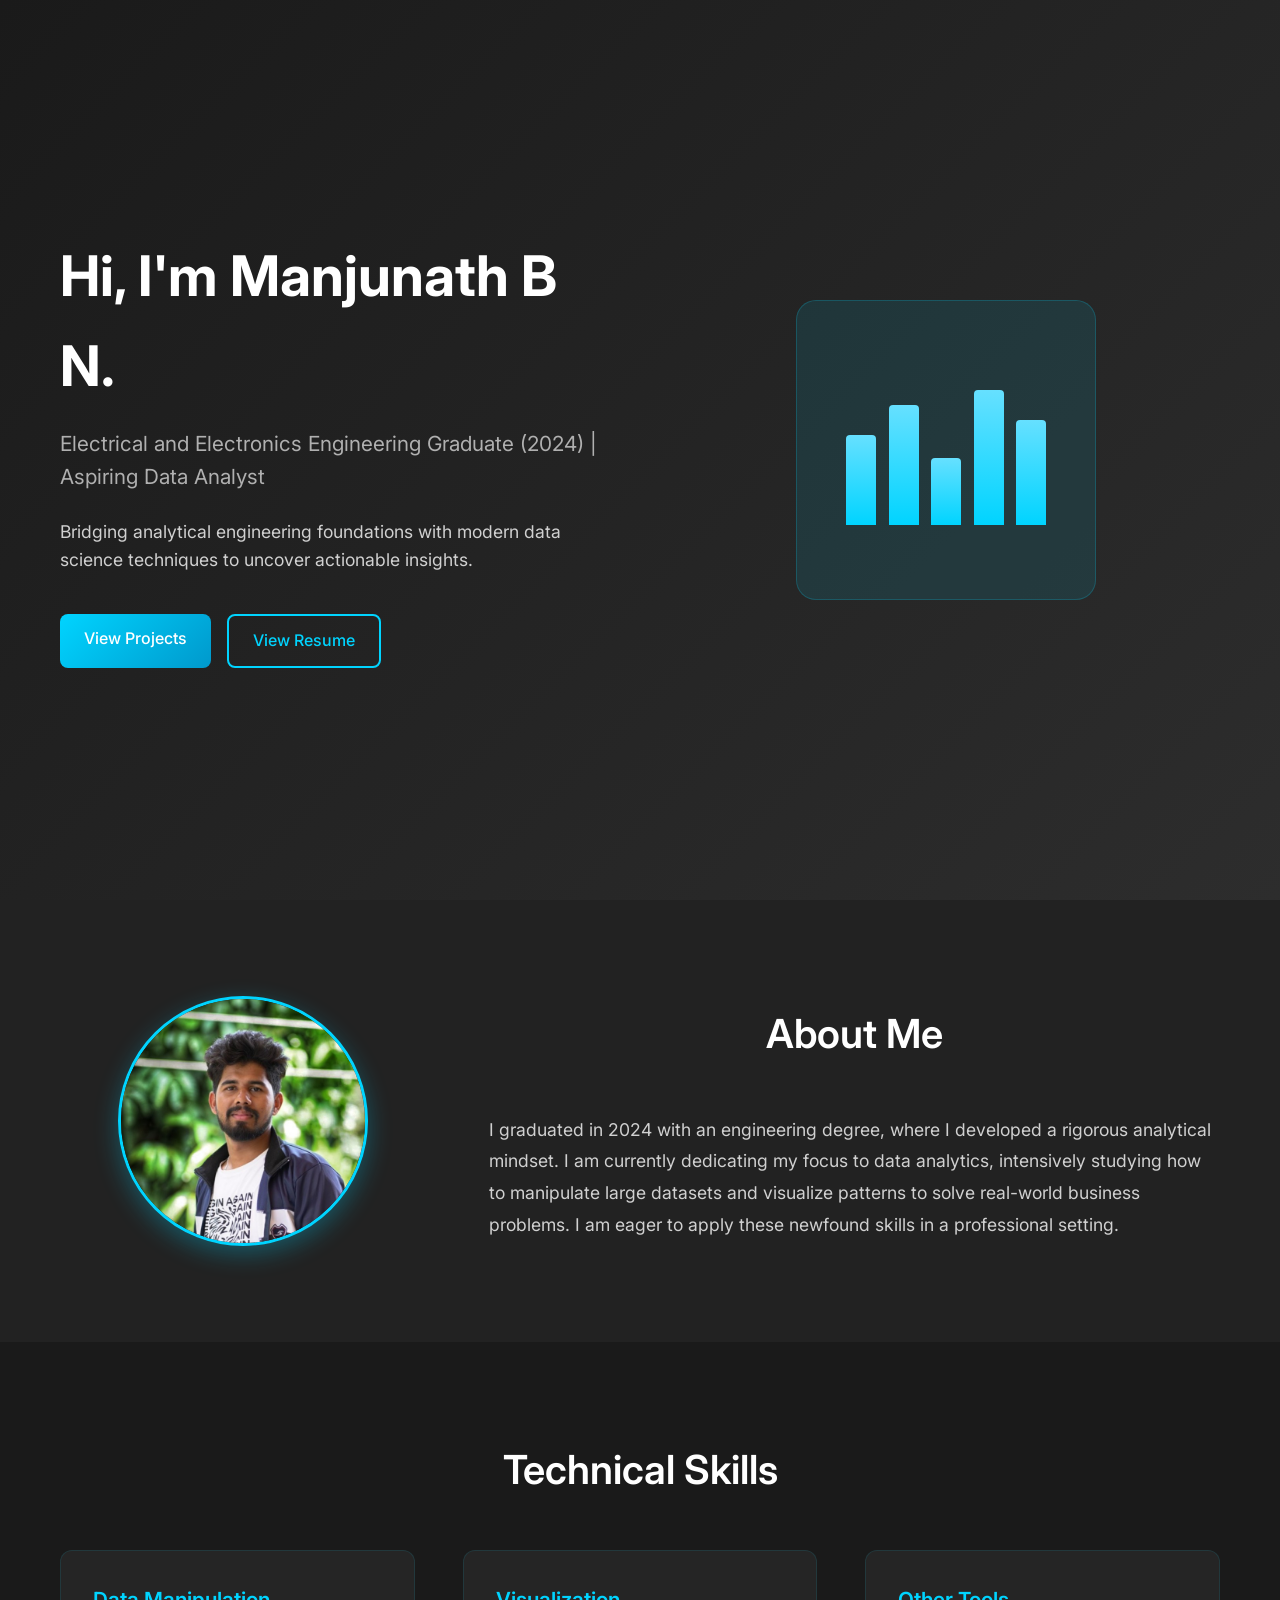
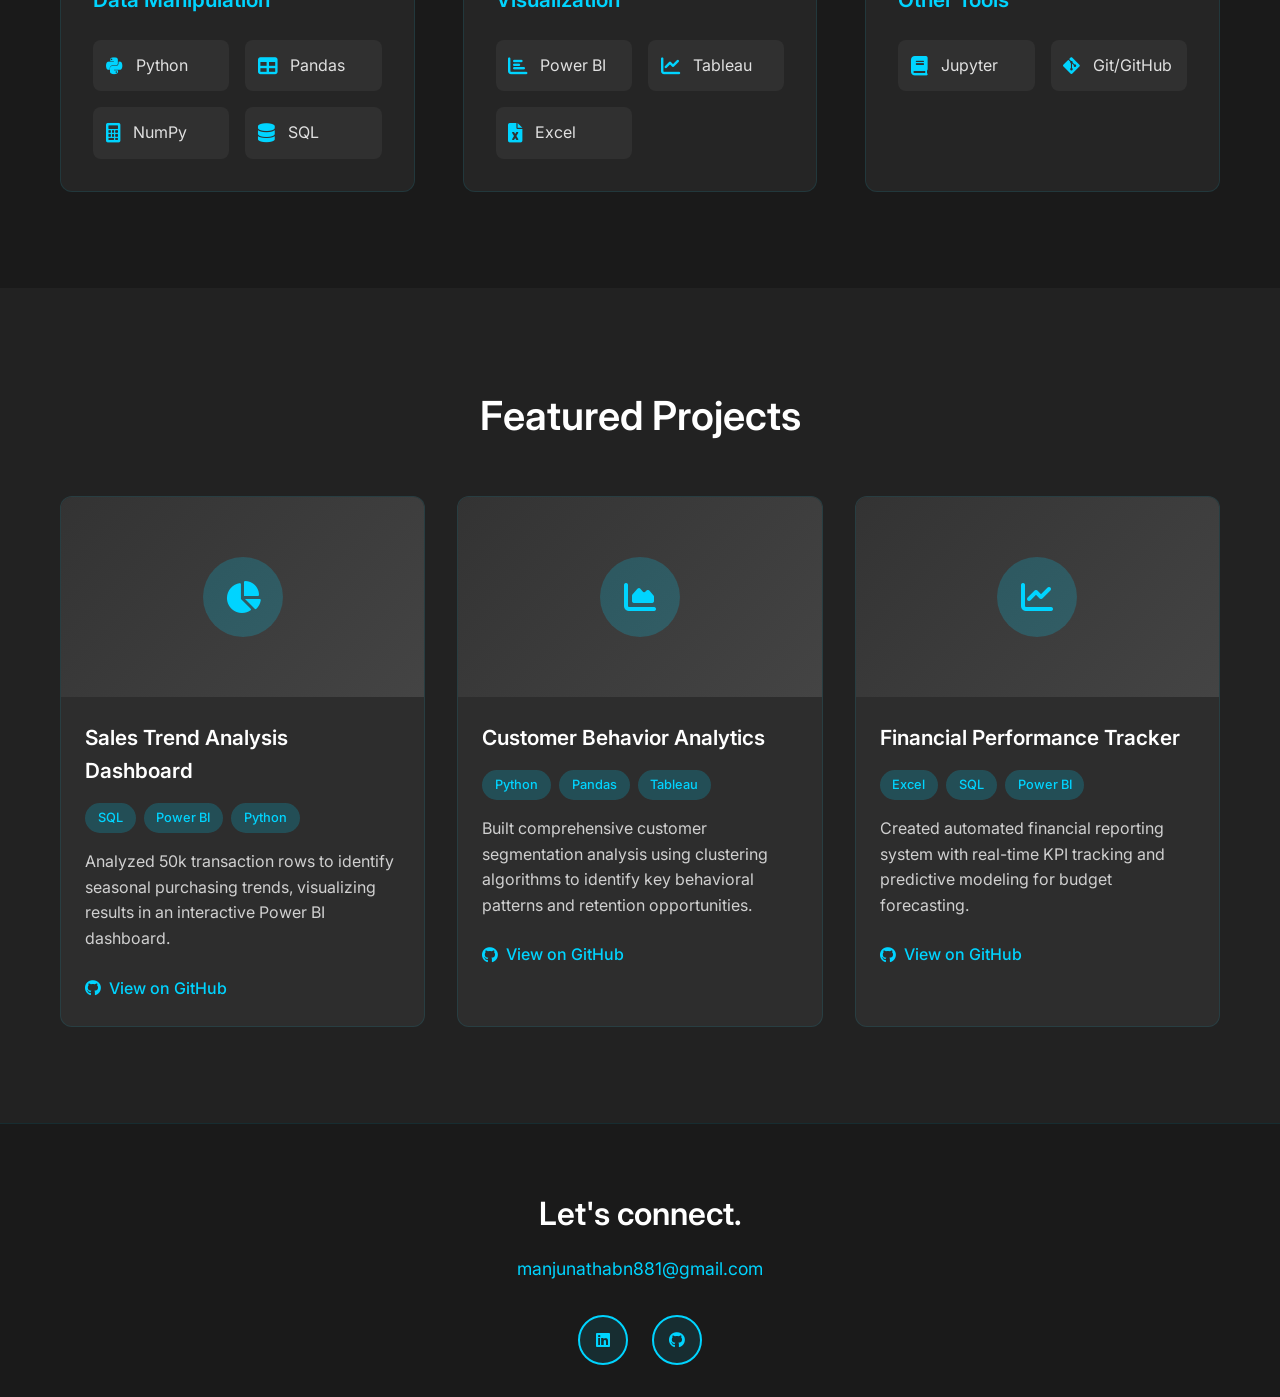
==== index.html @ ed38e269 "first commit" ====
<!DOCTYPE html>
<html lang="en">
<head>
    <meta charset="UTF-8">
    <meta name="viewport" content="width=device-width, initial-scale=1.0">
    <title>Manjunath B N - Data Analyst Portfolio</title>
    <link rel="stylesheet" href="styles.css">
    <link href="https://fonts.googleapis.com/css2?family=Inter:wght@300;400;500;600;700&display=swap" rel="stylesheet">
    <link rel="stylesheet" href="https://cdnjs.cloudflare.com/ajax/libs/font-awesome/6.0.0/css/all.min.css">
</head>
<body>
    <!-- Hero Section -->
    <section id="hero" class="hero-section">
        <div class="container">
            <div class="hero-content">
                <div class="hero-text">
                    <h1 class="hero-title">Hi, I'm <span class="highlight">Manjunath B N</span>.</h1>
                    <h2 class="hero-subtitle">Electrical and Electronics Engineering Graduate (2024) | Aspiring Data Analyst</h2>
                    <p class="hero-description">
                        Bridging analytical engineering foundations with modern data science techniques to uncover actionable insights.
                    </p>
                    <div class="hero-buttons">
                        <a href="#projects" class="btn btn-primary">View Projects</a>
                        <a href="https://drive.google.com/file/d/1-v54ulSAYybI1Sv2EeE9hw1jG95LK19h/view?usp=sharing" target="_blank" class="btn btn-secondary">View Resume</a>
                    </div>
                </div>
                <div class="hero-visual">
                    <div class="data-visualization">
                        <div class="chart-container">
                            <div class="bar-chart">
                                <div class="bar" style="height: 60%"></div>
                                <div class="bar" style="height: 80%"></div>
                                <div class="bar" style="height: 45%"></div>
                                <div class="bar" style="height: 90%"></div>
                                <div class="bar" style="height: 70%"></div>
                            </div>
                        </div>
                    </div>
                </div>
            </div>
        </div>
    </section>

    <!-- About Section -->
    <section id="about" class="about-section">
        <div class="container">
            <div class="about-content">
                <div class="about-image">
                    <div class="profile-photo">
                        <img src="Profile.jpg" alt="Manjunath B N - Data Analyst" />
                    </div>
                </div>
                <div class="about-text">
                    <h2 class="section-title">About Me</h2>
                    <p class="about-description">
                        I graduated in 2024 with an engineering degree, where I developed a rigorous analytical mindset. 
                        I am currently dedicating my focus to data analytics, intensively studying how to manipulate 
                        large datasets and visualize patterns to solve real-world business problems. I am eager to 
                        apply these newfound skills in a professional setting.
                    </p>
                </div>
            </div>
        </div>
    </section>

    <!-- Skills Section -->
    <section id="skills" class="skills-section">
        <div class="container">
            <h2 class="section-title">Technical Skills</h2>
            <div class="skills-grid">
                <div class="skill-category">
                    <h3 class="category-title">Data Manipulation</h3>
                    <div class="skill-items">
                        <div class="skill-item">
                            <i class="fab fa-python"></i>
                            <span>Python</span>
                        </div>
                        <div class="skill-item">
                            <i class="fas fa-table"></i>
                            <span>Pandas</span>
                        </div>
                        <div class="skill-item">
                            <i class="fas fa-calculator"></i>
                            <span>NumPy</span>
                        </div>
                        <div class="skill-item">
                            <i class="fas fa-database"></i>
                            <span>SQL</span>
                        </div>
                    </div>
                </div>
                <div class="skill-category">
                    <h3 class="category-title">Visualization</h3>
                    <div class="skill-items">
                        <div class="skill-item">
                            <i class="fas fa-chart-bar"></i>
                            <span>Power BI</span>
                        </div>
                        <div class="skill-item">
                            <i class="fas fa-chart-line"></i>
                            <span>Tableau</span>
                        </div>
                        <div class="skill-item">
                            <i class="fas fa-file-excel"></i>
                            <span>Excel</span>
                        </div>
                    </div>
                </div>
                <div class="skill-category">
                    <h3 class="category-title">Other Tools</h3>
                    <div class="skill-items">
                        <div class="skill-item">
                            <i class="fas fa-book"></i>
                            <span>Jupyter</span>
                        </div>
                        <div class="skill-item">
                            <i class="fab fa-git-alt"></i>
                            <span>Git/GitHub</span>
                        </div>
                    </div>
                </div>
            </div>
        </div>
    </section>

    <!-- Projects Section -->
    <section id="projects" class="projects-section">
        <div class="container">
            <h2 class="section-title">Featured Projects</h2>
            <div class="projects-grid">
                <div class="project-card">
                    <div class="project-image">
                        <div class="dashboard-placeholder">
                            <i class="fas fa-chart-pie"></i>
                        </div>
                    </div>
                    <div class="project-content">
                        <h3 class="project-title">Sales Trend Analysis Dashboard</h3>
                        <div class="project-tags">
                            <span class="tag">SQL</span>
                            <span class="tag">Power BI</span>
                            <span class="tag">Python</span>
                        </div>
                        <p class="project-description">
                            Analyzed 50k transaction rows to identify seasonal purchasing trends, 
                            visualizing results in an interactive Power BI dashboard.
                        </p>
                        <a href="https://github.com/Jzun-881/Aspiring-Data-Analyst/blob/8c125bbec75d2cda4613bd0d195c9a597727041c/Excel%20Project%20Dataset.xlsx" target="_blank" class="project-link">
                            <i class="fab fa-github"></i>
                            View on GitHub
                        </a>
                    </div>
                </div>

                <div class="project-card">
                    <div class="project-image">
                        <div class="dashboard-placeholder">
                            <i class="fas fa-chart-area"></i>
                        </div>
                    </div>
                    <div class="project-content">
                        <h3 class="project-title">Customer Behavior Analytics</h3>
                        <div class="project-tags">
                            <span class="tag">Python</span>
                            <span class="tag">Pandas</span>
                            <span class="tag">Tableau</span>
                        </div>
                        <p class="project-description">
                            Built comprehensive customer segmentation analysis using clustering algorithms 
                            to identify key behavioral patterns and retention opportunities.
                        </p>
                        <a href="https://github.com/Jzun-881/Aspiring-Data-Analyst/blob/8c125bbec75d2cda4613bd0d195c9a597727041c/Excel%20Project%20Dataset.xlsx" target="_blank" class="project-link">
                            <i class="fab fa-github"></i>
                            View on GitHub
                        </a>
                    </div>
                </div>

                <div class="project-card">
                    <div class="project-image">
                        <div class="dashboard-placeholder">
                            <i class="fas fa-chart-line"></i>
                        </div>
                    </div>
                    <div class="project-content">
                        <h3 class="project-title">Financial Performance Tracker</h3>
                        <div class="project-tags">
                            <span class="tag">Excel</span>
                            <span class="tag">SQL</span>
                            <span class="tag">Power BI</span>
                        </div>
                        <p class="project-description">
                            Created automated financial reporting system with real-time KPI tracking 
                            and predictive modeling for budget forecasting.
                        </p>
                        <a href="https://github.com/Jzun-881/Aspiring-Data-Analyst/blob/8c125bbec75d2cda4613bd0d195c9a597727041c/Excel%20Project%20Dataset.xlsx" target="_blank" class="project-link">
                            <i class="fab fa-github"></i>
                            View on GitHub
                        </a>
                    </div>
                </div>
            </div>
        </div>
    </section>

    <!-- Footer -->
    <footer class="footer">
        <div class="container">
            <div class="footer-content">
                <h3 class="footer-title">Let's connect.</h3>
                <p class="footer-email">manjunathabn881@gmail.com</p>
                <div class="social-links">
                    <a href="https://www.linkedin.com/company/google" target="_blank" class="social-link">
                        <i class="fab fa-linkedin"></i>
                    </a>
                    <a href="https://github.com/google" target="_blank" class="social-link">
                        <i class="fab fa-github"></i>
                    </a>
                </div>
            </div>
        </div>
    </footer>

    <script src="script.js"></script>
</body>
</html>
---- styles.css ----
/* Reset and Base Styles */
* {
    margin: 0;
    padding: 0;
    box-sizing: border-box;
}

body {
    font-family: 'Inter', sans-serif;
    background-color: #1a1a1a;
    color: #e0e0e0;
    line-height: 1.6;
    overflow-x: hidden;
}

.container {
    max-width: 1200px;
    margin: 0 auto;
    padding: 0 20px;
}

/* Typography */
.section-title {
    font-size: 2.5rem;
    font-weight: 600;
    margin-bottom: 3rem;
    text-align: center;
    color: #ffffff;
}

/* Hero Section */
.hero-section {
    min-height: 100vh;
    display: flex;
    align-items: center;
    background: linear-gradient(135deg, #1a1a1a 0%, #2d2d2d 100%);
    position: relative;
}

.hero-content {
    display: grid;
    grid-template-columns: 1fr 1fr;
    gap: 4rem;
    align-items: center;
}

.hero-title {
    font-size: 3.5rem;
    font-weight: 700;
    margin-bottom: 1rem;
    color: #ffffff;
    opacity: 0;
    transform: translateX(-50px);
    animation: slideInLeft 1s ease-out 0.5s forwards;
}

.highlight {
    color: #00d4ff;
}

.hero-subtitle {
    font-size: 1.3rem;
    font-weight: 400;
    margin-bottom: 1.5rem;
    color: #b0b0b0;
    opacity: 0;
    animation: fadeInUp 1s ease-out 1s forwards;
}

.hero-description {
    font-size: 1.1rem;
    margin-bottom: 2.5rem;
    color: #d0d0d0;
    opacity: 0;
    animation: fadeInUp 1s ease-out 1.2s forwards;
}

.hero-buttons {
    display: flex;
    gap: 1rem;
    opacity: 0;
    animation: fadeInUp 1s ease-out 1.4s forwards;
}

.btn {
    padding: 12px 24px;
    border-radius: 8px;
    text-decoration: none;
    font-weight: 500;
    transition: all 0.3s ease;
    display: inline-block;
}

.btn-primary {
    background: linear-gradient(135deg, #00d4ff, #0099cc);
    color: #ffffff;
    border: none;
}

.btn-primary:hover {
    transform: translateY(-2px);
    box-shadow: 0 8px 25px rgba(0, 212, 255, 0.3);
}

.btn-secondary {
    background: transparent;
    color: #00d4ff;
    border: 2px solid #00d4ff;
}

.btn-secondary:hover {
    background: #00d4ff;
    color: #1a1a1a;
    transform: translateY(-2px);
    box-shadow: 0 8px 25px rgba(0, 212, 255, 0.2);
}

/* Hero Visual */
.hero-visual {
    display: flex;
    justify-content: center;
    align-items: center;
}

.data-visualization {
    width: 300px;
    height: 300px;
    background: rgba(0, 212, 255, 0.1);
    border-radius: 20px;
    display: flex;
    align-items: center;
    justify-content: center;
    border: 1px solid rgba(0, 212, 255, 0.2);
}

.chart-container {
    width: 200px;
    height: 150px;
}

.bar-chart {
    display: flex;
    align-items: end;
    justify-content: space-between;
    height: 100%;
    gap: 8px;
}

.bar {
    background: linear-gradient(to top, #00d4ff, #66e0ff);
    width: 30px;
    border-radius: 4px 4px 0 0;
    animation: growUp 2s ease-out;
}

/* About Section */
.about-section {
    padding: 6rem 0;
    background-color: #222222;
}

.about-content {
    display: grid;
    grid-template-columns: 1fr 2fr;
    gap: 4rem;
    align-items: center;
}

.about-image {
    display: flex;
    justify-content: center;
}

.profile-photo {
    width: 250px;
    height: 250px;
    border-radius: 50%;
    overflow: hidden;
    border: 3px solid #00d4ff;
    box-shadow: 0 8px 25px rgba(0, 212, 255, 0.3);
    transition: all 0.3s ease;
}

.profile-photo:hover {
    transform: scale(1.05);
    box-shadow: 0 12px 35px rgba(0, 212, 255, 0.4);
}

.profile-photo img {
    width: 100%;
    height: 100%;
    object-fit: cover;
    object-position: center;
}

.about-description {
    font-size: 1.1rem;
    color: #d0d0d0;
    line-height: 1.8;
}

/* Skills Section */
.skills-section {
    padding: 6rem 0;
    background-color: #1a1a1a;
}

.skills-grid {
    display: grid;
    grid-template-columns: repeat(auto-fit, minmax(300px, 1fr));
    gap: 3rem;
}

.skill-category {
    background: rgba(255, 255, 255, 0.05);
    padding: 2rem;
    border-radius: 12px;
    border: 1px solid rgba(0, 212, 255, 0.1);
    opacity: 0;
    transform: translateY(30px);
}

.skill-category.animate {
    animation: fadeInUp 0.6s ease-out forwards;
}

.category-title {
    font-size: 1.3rem;
    font-weight: 600;
    margin-bottom: 1.5rem;
    color: #00d4ff;
}

.skill-items {
    display: grid;
    grid-template-columns: repeat(2, 1fr);
    gap: 1rem;
}

.skill-item {
    display: flex;
    align-items: center;
    gap: 0.8rem;
    padding: 0.8rem;
    background: rgba(255, 255, 255, 0.05);
    border-radius: 8px;
    transition: all 0.3s ease;
}

.skill-item:hover {
    background: rgba(0, 212, 255, 0.1);
    transform: translateY(-2px);
}

.skill-item i {
    font-size: 1.2rem;
    color: #00d4ff;
}

/* Projects Section */
.projects-section {
    padding: 6rem 0;
    background-color: #222222;
}

.projects-grid {
    display: grid;
    grid-template-columns: repeat(auto-fit, minmax(350px, 1fr));
    gap: 2rem;
}

.project-card {
    background: rgba(255, 255, 255, 0.05);
    border-radius: 12px;
    overflow: hidden;
    border: 1px solid rgba(0, 212, 255, 0.1);
    transition: all 0.3s ease;
    opacity: 0;
    transform: translateY(30px);
}

.project-card.animate {
    animation: fadeInUp 0.6s ease-out forwards;
}

.project-card:hover {
    transform: translateY(-5px) scale(1.02);
    box-shadow: 0 15px 40px rgba(0, 212, 255, 0.2);
}

.project-image {
    height: 200px;
    background: linear-gradient(135deg, #333333, #444444);
    display: flex;
    align-items: center;
    justify-content: center;
}

.dashboard-placeholder {
    width: 80px;
    height: 80px;
    background: rgba(0, 212, 255, 0.2);
    border-radius: 50%;
    display: flex;
    align-items: center;
    justify-content: center;
}

.dashboard-placeholder i {
    font-size: 2rem;
    color: #00d4ff;
}

.project-content {
    padding: 1.5rem;
}

.project-title {
    font-size: 1.3rem;
    font-weight: 600;
    margin-bottom: 1rem;
    color: #ffffff;
}

.project-tags {
    display: flex;
    gap: 0.5rem;
    margin-bottom: 1rem;
    flex-wrap: wrap;
}

.tag {
    background: rgba(0, 212, 255, 0.2);
    color: #00d4ff;
    padding: 0.3rem 0.8rem;
    border-radius: 20px;
    font-size: 0.8rem;
    font-weight: 500;
}

.project-description {
    color: #d0d0d0;
    margin-bottom: 1.5rem;
    line-height: 1.6;
}

.project-link {
    display: inline-flex;
    align-items: center;
    gap: 0.5rem;
    color: #00d4ff;
    text-decoration: none;
    font-weight: 500;
    transition: all 0.3s ease;
}

.project-link:hover {
    color: #66e0ff;
    transform: translateX(5px);
}

/* Footer */
.footer {
    padding: 4rem 0 2rem;
    background-color: #1a1a1a;
    border-top: 1px solid rgba(0, 212, 255, 0.1);
}

.footer-content {
    text-align: center;
}

.footer-title {
    font-size: 2rem;
    font-weight: 600;
    margin-bottom: 1rem;
    color: #ffffff;
}

.footer-email {
    font-size: 1.1rem;
    color: #00d4ff;
    margin-bottom: 2rem;
}

.social-links {
    display: flex;
    justify-content: center;
    gap: 1.5rem;
}

.social-link {
    width: 50px;
    height: 50px;
    background: rgba(0, 212, 255, 0.1);
    border: 2px solid #00d4ff;
    border-radius: 50%;
    display: flex;
    align-items: center;
    justify-content: center;
    color: #00d4ff;
    text-decoration: none;
    transition: all 0.3s ease;
}

.social-link:hover {
    background: #00d4ff;
    color: #1a1a1a;
    transform: translateY(-3px);
    box-shadow: 0 8px 25px rgba(0, 212, 255, 0.3);
}

/* Animations */
@keyframes slideInLeft {
    to {
        opacity: 1;
        transform: translateX(0);
    }
}

@keyframes fadeInUp {
    to {
        opacity: 1;
        transform: translateY(0);
    }
}

@keyframes growUp {
    from {
        height: 0;
    }
    to {
        height: var(--final-height, 100%);
    }
}

/* Responsive Design */
@media (max-width: 768px) {
    .hero-content {
        grid-template-columns: 1fr;
        text-align: center;
        gap: 2rem;
    }
    
    .hero-title {
        font-size: 2.5rem;
    }
    
    .about-content {
        grid-template-columns: 1fr;
        text-align: center;
    }
    
    .skills-grid {
        grid-template-columns: 1fr;
    }
    
    .skill-items {
        grid-template-columns: 1fr;
    }
    
    .projects-grid {
        grid-template-columns: 1fr;
    }
    
    .hero-buttons {
        flex-direction: column;
        align-items: center;
    }
    
    .btn {
        width: 200px;
        text-align: center;
    }
}
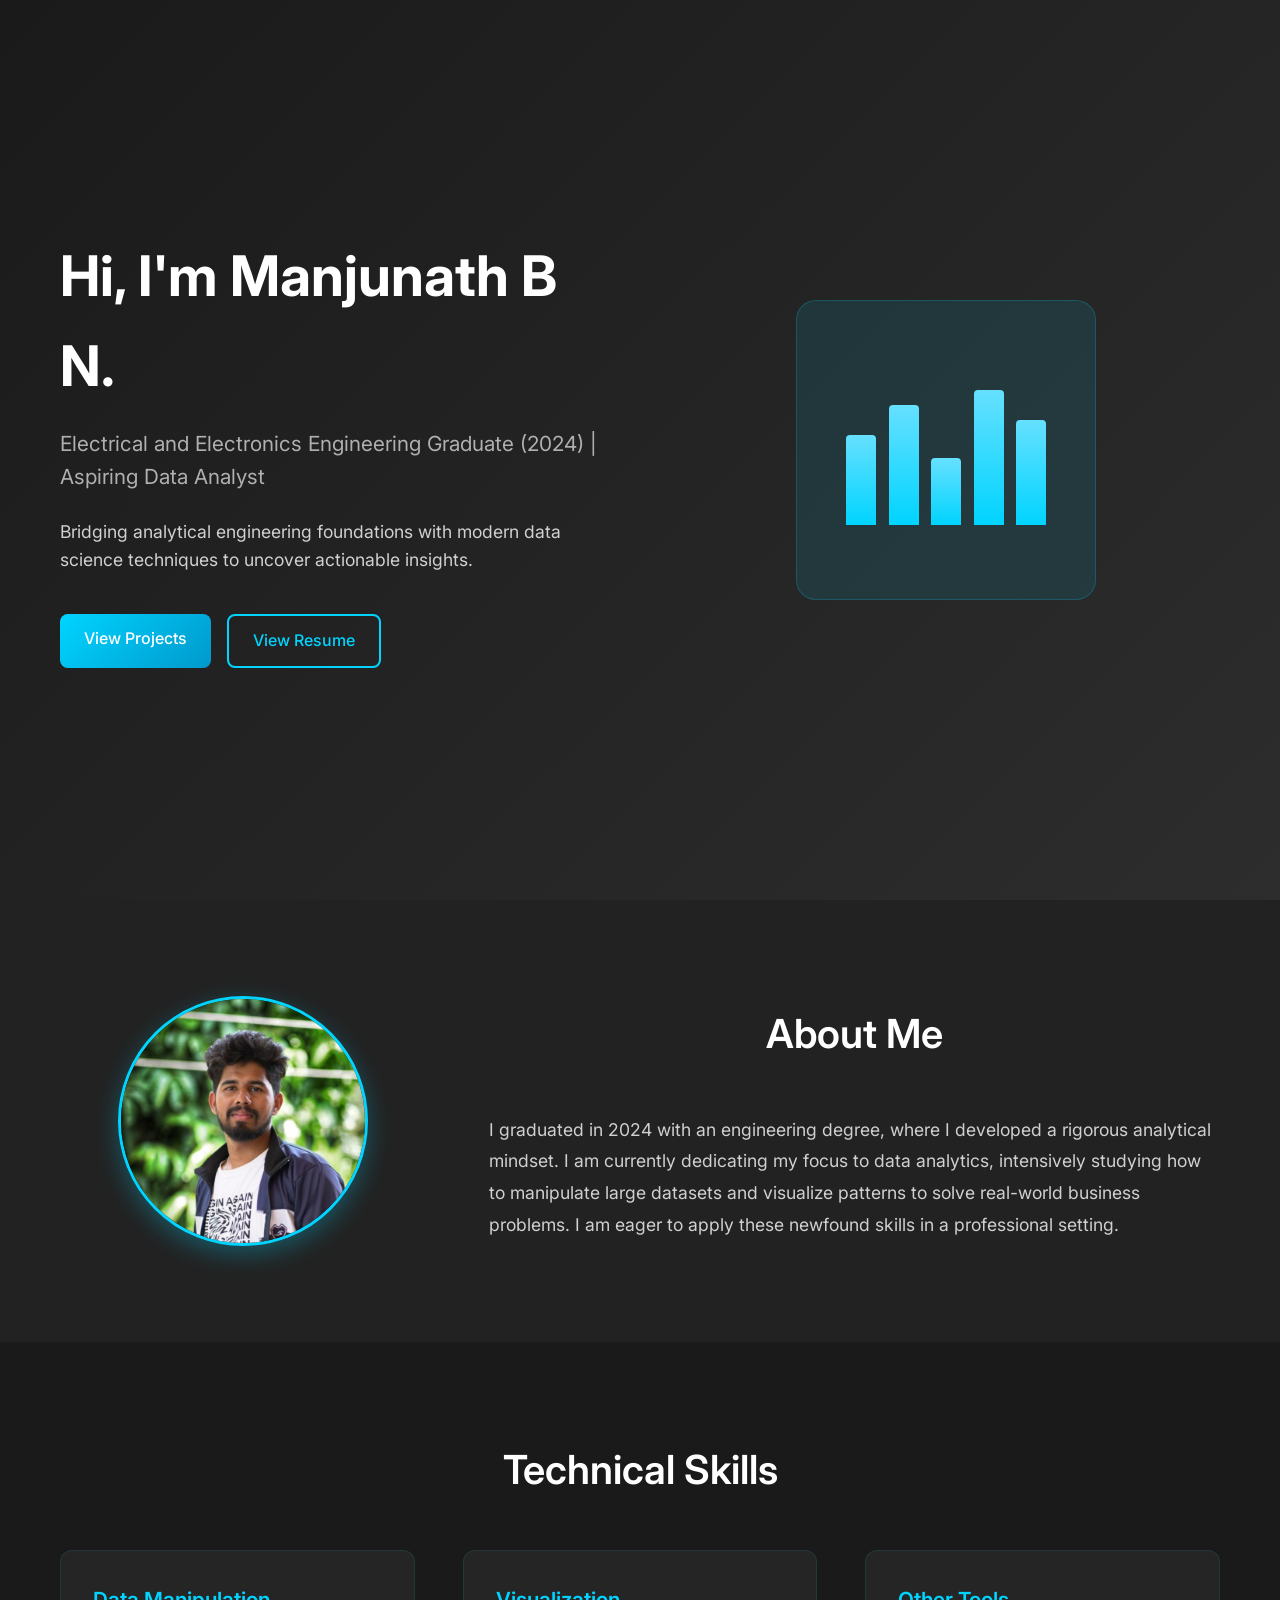
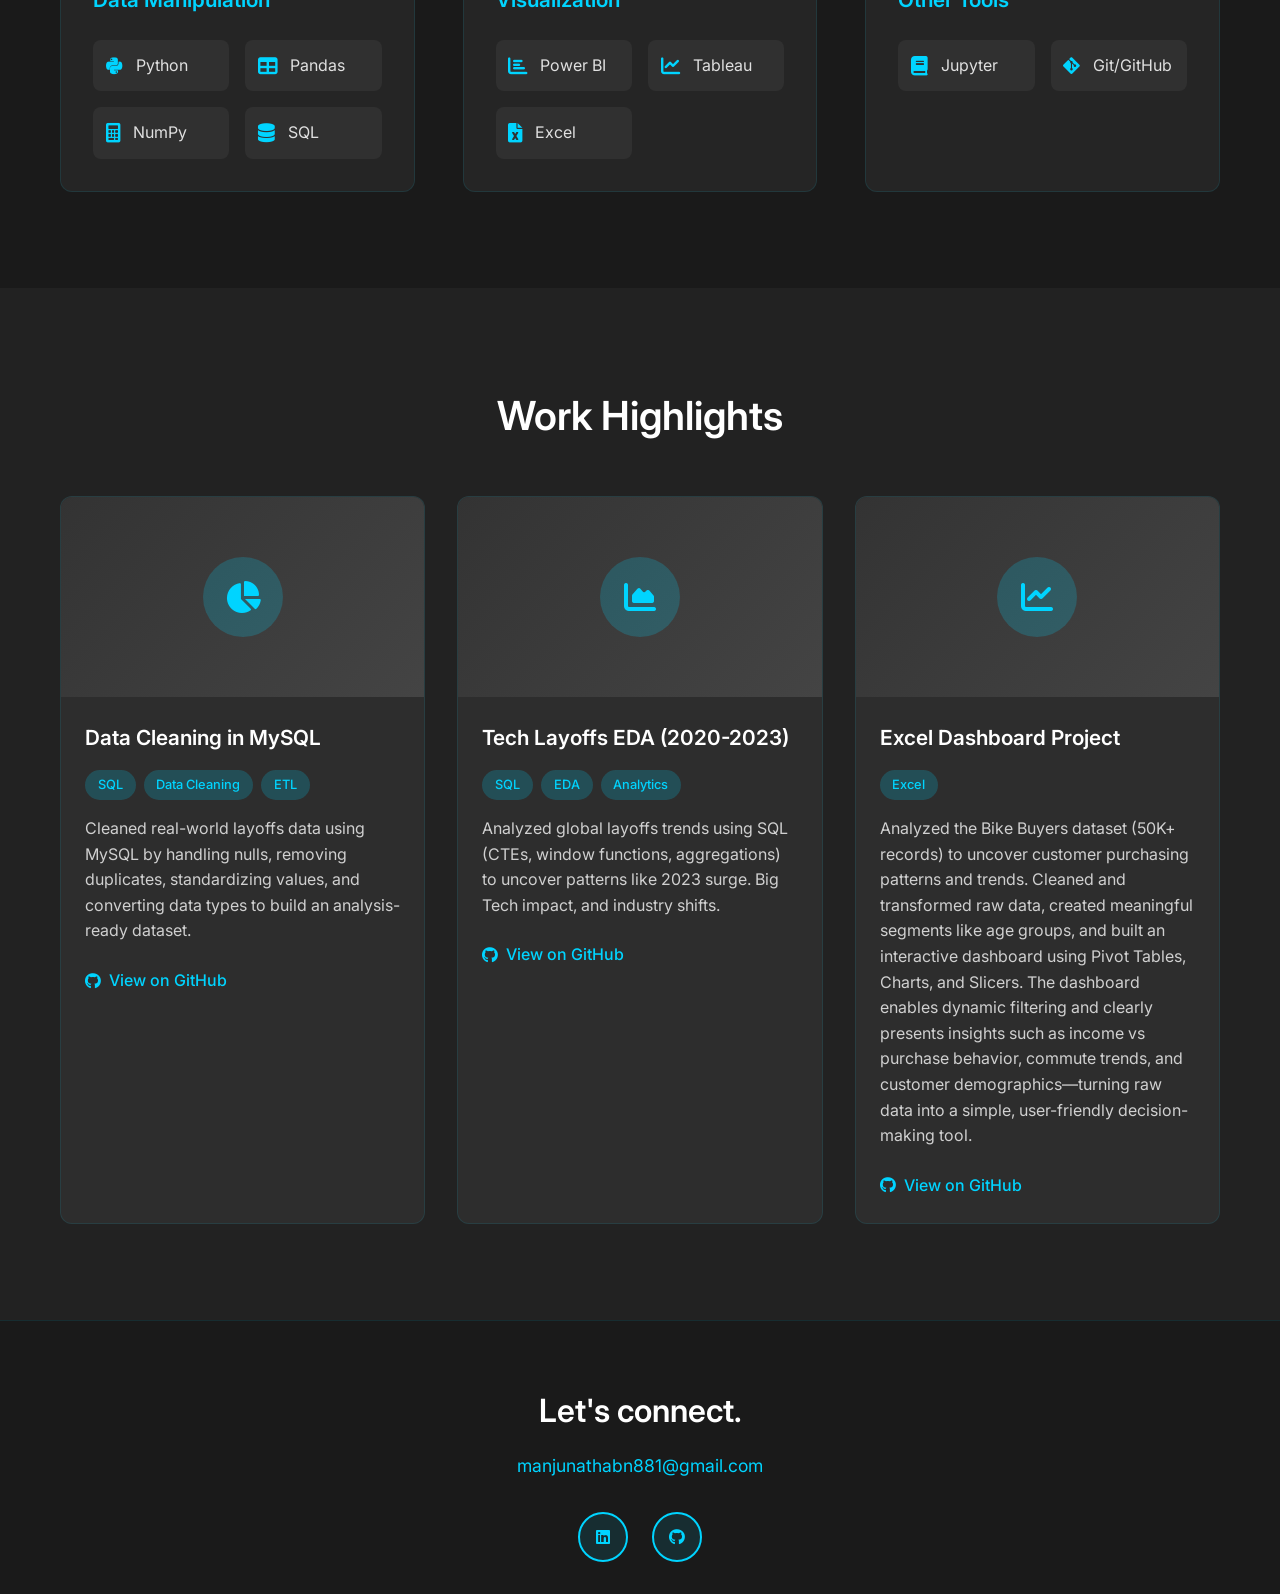
==== commit 6ad03438: "Revise project details in index.html Updated project titles, descriptions, and links in the projects" ====
--- a/index.html
+++ b/index.html
@@ -126,7 +126,7 @@
     <!-- Projects Section -->
     <section id="projects" class="projects-section">
         <div class="container">
-            <h2 class="section-title">Featured Projects</h2>
+            <h2 class="section-title">Work Highlights</h2>
             <div class="projects-grid">
                 <div class="project-card">
                     <div class="project-image">
@@ -135,17 +135,16 @@
                         </div>
                     </div>
                     <div class="project-content">
-                        <h3 class="project-title">Sales Trend Analysis Dashboard</h3>
+                        <h3 class="project-title">Data Cleaning in MySQL</h3>
                         <div class="project-tags">
                             <span class="tag">SQL</span>
-                            <span class="tag">Power BI</span>
-                            <span class="tag">Python</span>
+                            <span class="tag">Data Cleaning</span>
+                            <span class="tag">ETL</span>
                         </div>
                         <p class="project-description">
-                            Analyzed 50k transaction rows to identify seasonal purchasing trends, 
-                            visualizing results in an interactive Power BI dashboard.
+                            Cleaned real-world layoffs data using MySQL by handling nulls, removing duplicates, standardizing values, and converting data types to build an analysis-ready dataset.
                         </p>
-                        <a href="https://github.com/Jzun-881/Aspiring-Data-Analyst/blob/8c125bbec75d2cda4613bd0d195c9a597727041c/Excel%20Project%20Dataset.xlsx" target="_blank" class="project-link">
+                        <a href="https://github.com/Jzun-881/Aspiring-Data-Analyst/blob/371d5a4135b6ed30762260f1eaf27405538a6c7f/DataCleaning.sql" target="_blank" class="project-link">
                             <i class="fab fa-github"></i>
                             View on GitHub
                         </a>
@@ -159,17 +158,16 @@
                         </div>
                     </div>
                     <div class="project-content">
-                        <h3 class="project-title">Customer Behavior Analytics</h3>
+                        <h3 class="project-title">Tech Layoffs EDA (2020-2023)</h3>
                         <div class="project-tags">
-                            <span class="tag">Python</span>
-                            <span class="tag">Pandas</span>
-                            <span class="tag">Tableau</span>
+                            <span class="tag">SQL</span>
+                            <span class="tag">EDA</span>
+                            <span class="tag">Analytics</span>
                         </div>
                         <p class="project-description">
-                            Built comprehensive customer segmentation analysis using clustering algorithms 
-                            to identify key behavioral patterns and retention opportunities.
+                            Analyzed global layoffs trends using SQL (CTEs, window functions, aggregations) to uncover patterns like 2023 surge. Big Tech impact, and industry shifts.
                         </p>
-                        <a href="https://github.com/Jzun-881/Aspiring-Data-Analyst/blob/8c125bbec75d2cda4613bd0d195c9a597727041c/Excel%20Project%20Dataset.xlsx" target="_blank" class="project-link">
+                        <a href="https://github.com/Jzun-881/Aspiring-Data-Analyst/blob/371d5a4135b6ed30762260f1eaf27405538a6c7f/EDA.sql" target="_blank" class="project-link">
                             <i class="fab fa-github"></i>
                             View on GitHub
                         </a>
@@ -183,15 +181,12 @@
                         </div>
                     </div>
                     <div class="project-content">
-                        <h3 class="project-title">Financial Performance Tracker</h3>
+                        <h3 class="project-title">Excel Dashboard Project</h3>
                         <div class="project-tags">
                             <span class="tag">Excel</span>
-                            <span class="tag">SQL</span>
-                            <span class="tag">Power BI</span>
                         </div>
                         <p class="project-description">
-                            Created automated financial reporting system with real-time KPI tracking 
-                            and predictive modeling for budget forecasting.
+                            Analyzed the Bike Buyers dataset (50K+ records) to uncover customer purchasing patterns and trends. Cleaned and transformed raw data, created meaningful segments like age groups, and built an interactive dashboard using Pivot Tables, Charts, and Slicers. The dashboard enables dynamic filtering and clearly presents insights such as income vs purchase behavior, commute trends, and customer demographics—turning raw data into a simple, user-friendly decision-making tool.
                         </p>
                         <a href="https://github.com/Jzun-881/Aspiring-Data-Analyst/blob/8c125bbec75d2cda4613bd0d195c9a597727041c/Excel%20Project%20Dataset.xlsx" target="_blank" class="project-link">
                             <i class="fab fa-github"></i>
@@ -223,4 +218,4 @@
 
     <script src="script.js"></script>
 </body>
-</html>+</html>
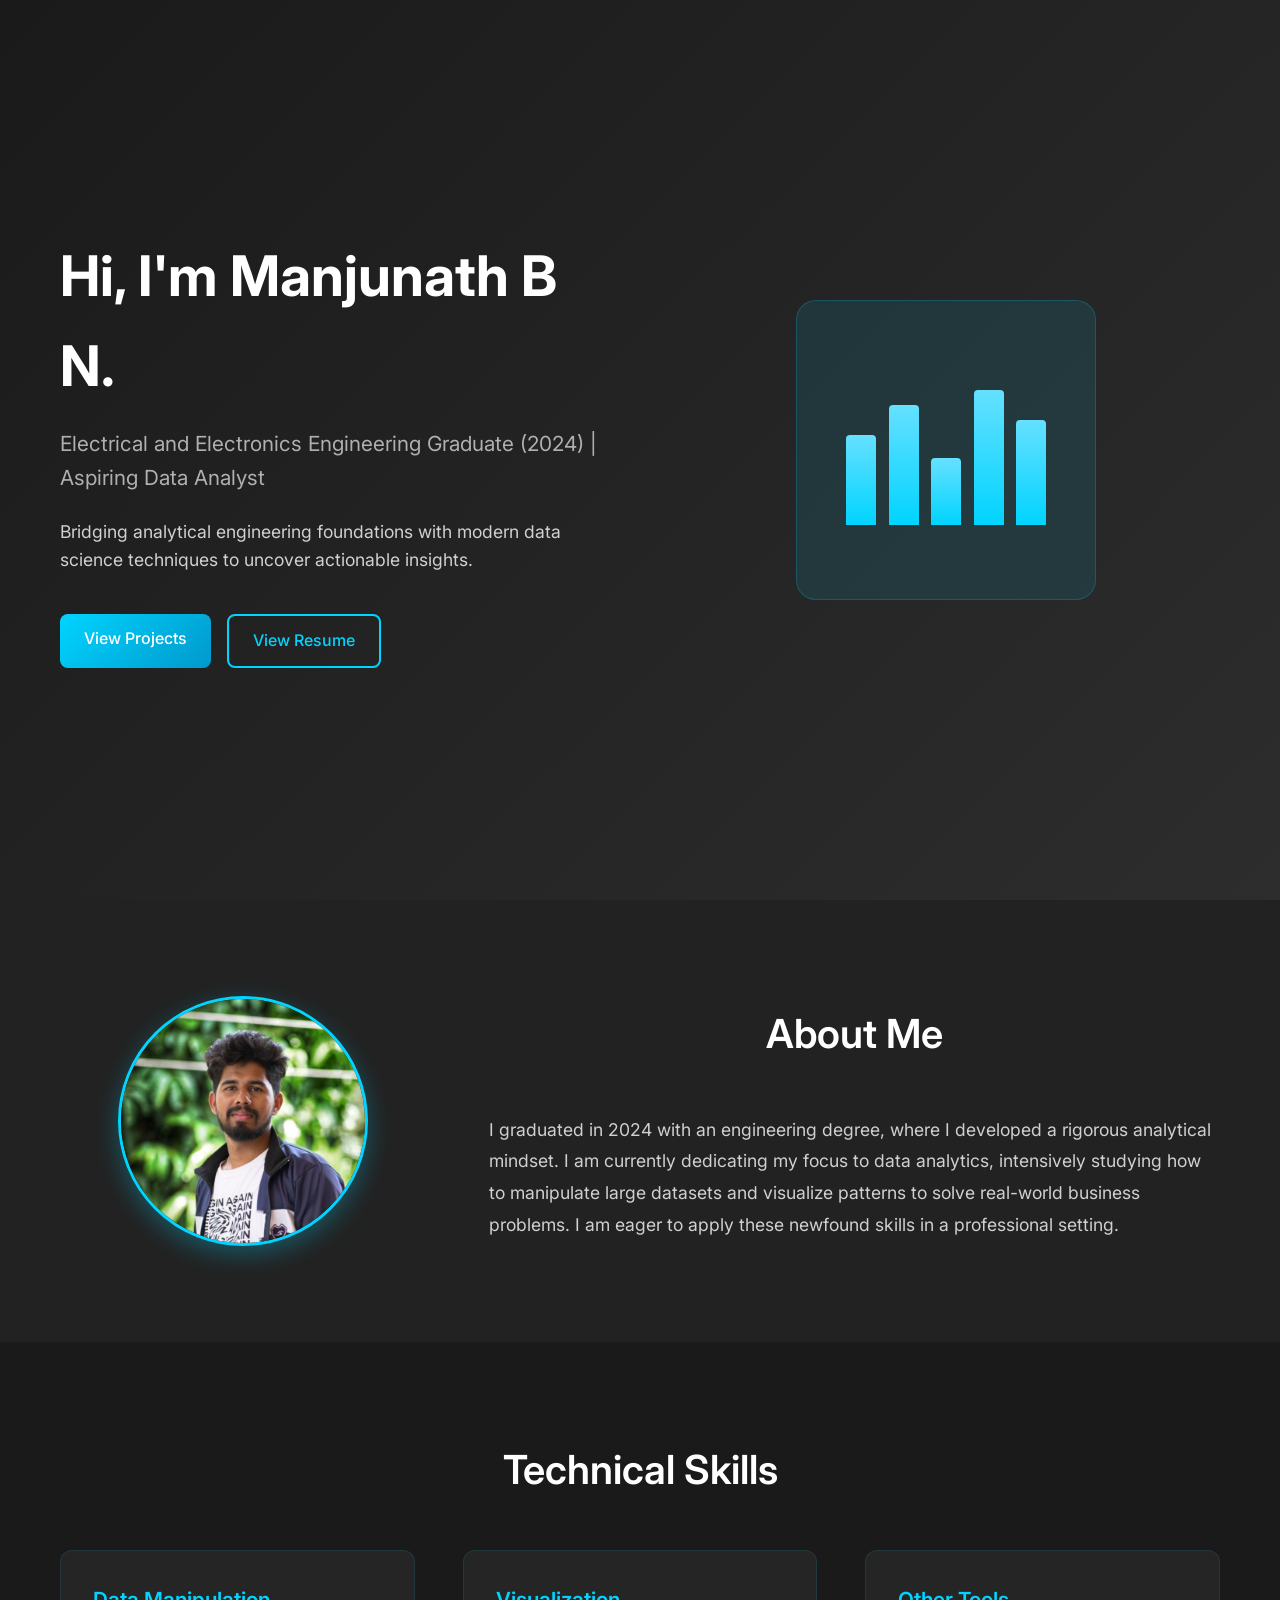
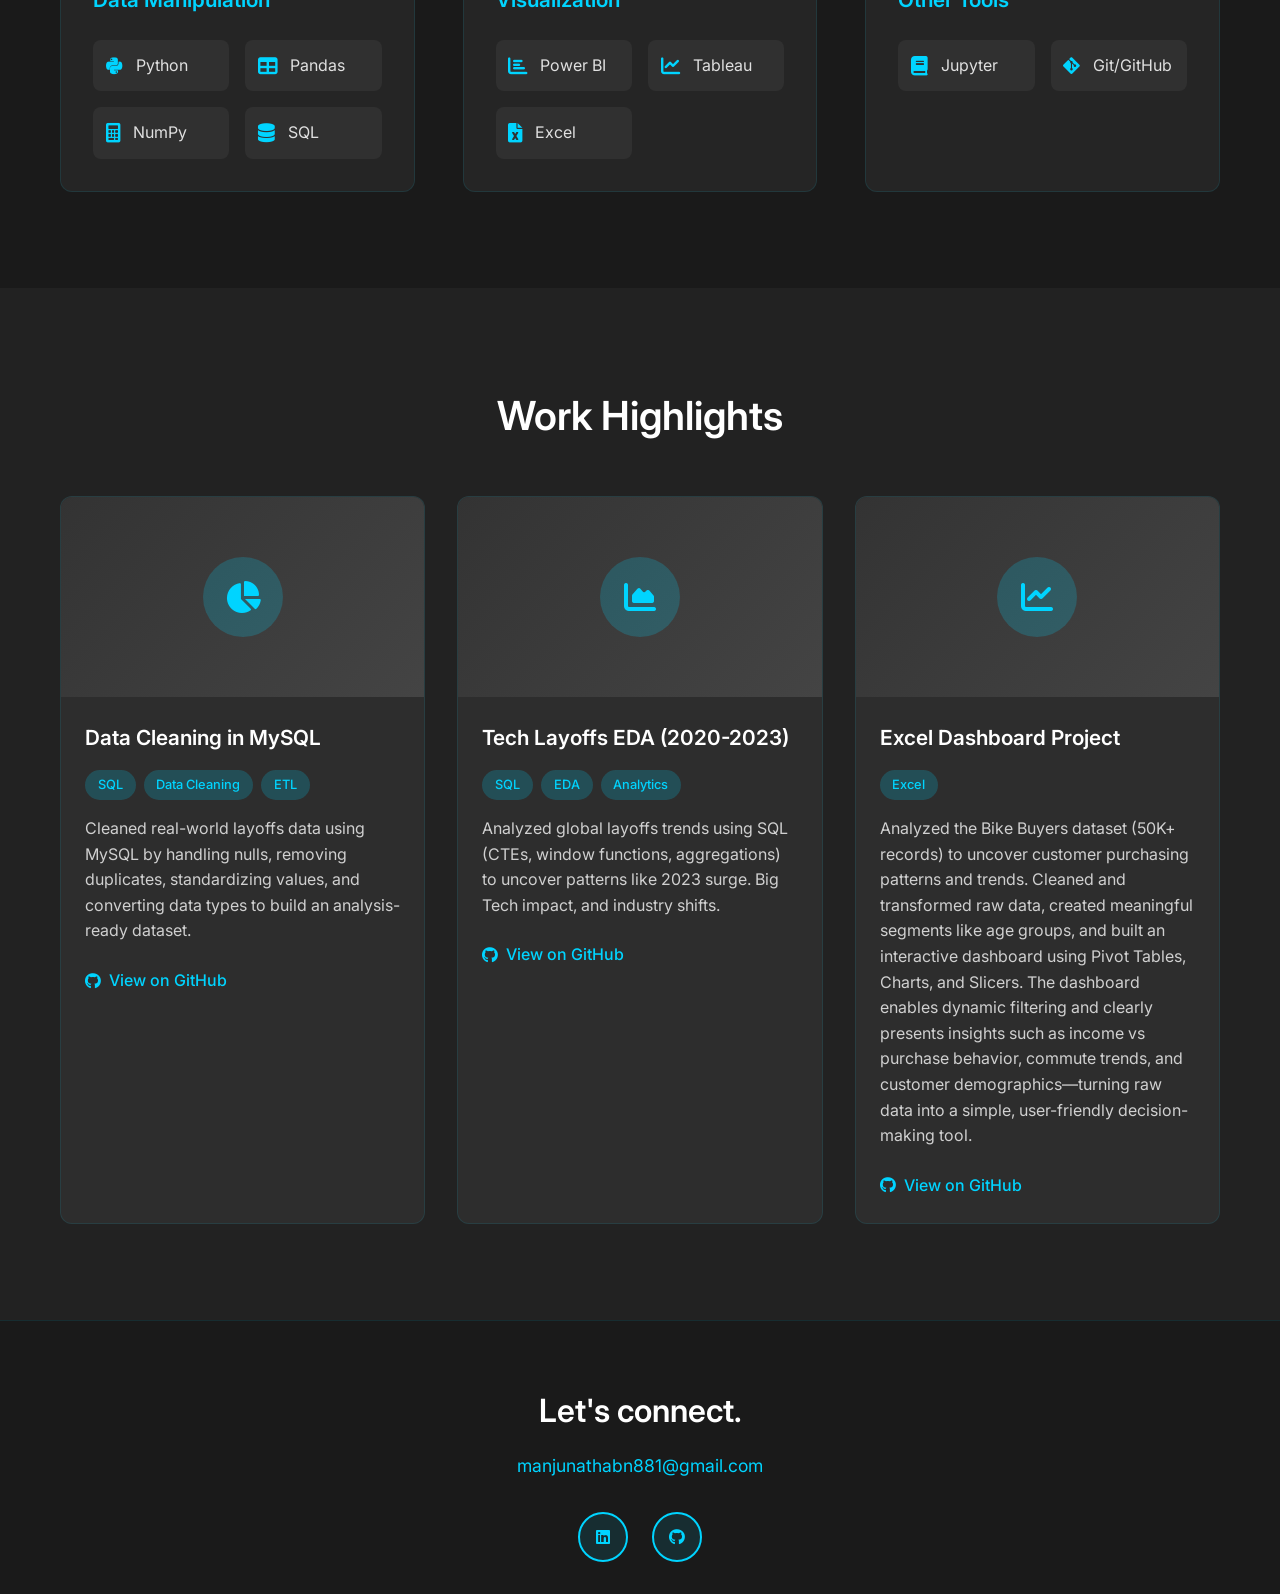
==== commit 6f0968d1: "added github.html" ====
--- a/index.html
+++ b/index.html
@@ -21,7 +21,7 @@
                     </p>
                     <div class="hero-buttons">
                         <a href="#projects" class="btn btn-primary">View Projects</a>
-                        <a href="https://drive.google.com/file/d/1-v54ulSAYybI1Sv2EeE9hw1jG95LK19h/view?usp=sharing" target="_blank" class="btn btn-secondary">View Resume</a>
+                        <a href="https://drive.google.com/file/d/1CoI-n1n82lmQrb6IXu2bV97yJDQ3PjSQ/view?usp=drivesdk" target="_blank" class="btn btn-secondary">View Resume</a>
                     </div>
                 </div>
                 <div class="hero-visual">
@@ -205,10 +205,10 @@
                 <h3 class="footer-title">Let's connect.</h3>
                 <p class="footer-email">manjunathabn881@gmail.com</p>
                 <div class="social-links">
-                    <a href="https://www.linkedin.com/company/google" target="_blank" class="social-link">
+                    <a href="https://www.linkedin.com/in/manjunatha-b-n-a76627367" target="_blank" class="social-link">
                         <i class="fab fa-linkedin"></i>
                     </a>
-                    <a href="https://github.com/google" target="_blank" class="social-link">
+                    <a href="https://github.com/Jzun-881" target="_blank" class="social-link">
                         <i class="fab fa-github"></i>
                     </a>
                 </div>
